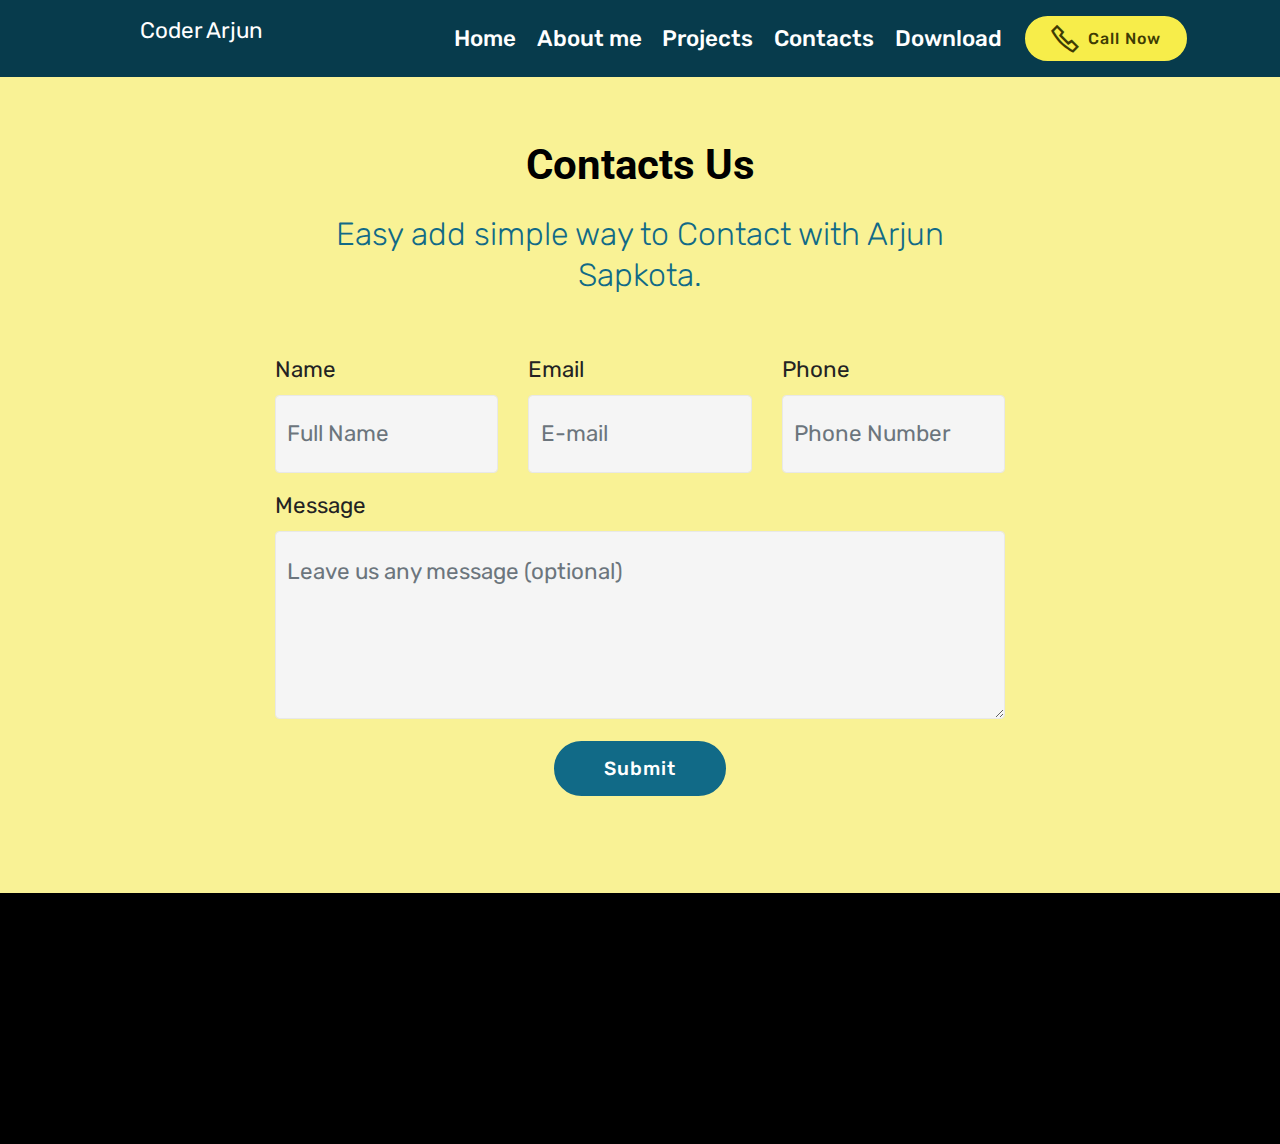
==== contact.html @ 56c691d7 "Add files via upload" ====
<!DOCTYPE html>
<html  >
<head>

  <meta charset="UTF-8">
  <meta http-equiv="X-UA-Compatible" content="IE=edge">
  <meta name="generator" content="Mobirise v5.2.0">
  <meta name="viewport" content="width=device-width, initial-scale=1, minimum-scale=1">
  <link rel="shortcut icon" href="assets/images/untitled-1-1-213x238.png" type="image/x-icon">
  <meta name="description" content="Web Site Builder Description">
  
  
  <title>Contact</title>
  <link rel="stylesheet" href="assets/web/assets/mobirise-icons2/mobirise2.css">
  <link rel="stylesheet" href="assets/bootstrap/css/bootstrap.min.css">
  <link rel="stylesheet" href="assets/bootstrap/css/bootstrap-grid.min.css">
  <link rel="stylesheet" href="assets/bootstrap/css/bootstrap-reboot.min.css">
  <link rel="stylesheet" href="assets/tether/tether.min.css">
  <link rel="stylesheet" href="assets/dropdown/css/style.css">
  <link rel="stylesheet" href="assets/animatecss/animate.min.css">
  <link rel="stylesheet" href="assets/socicon/css/styles.css">
  <link rel="stylesheet" href="assets/theme/css/style.css">
  <link rel="preload" as="style" href="assets/arjun/css/mbr-additional.css"><link rel="stylesheet" href="assets/arjun/css/mbr-additional.css" type="text/css">
  
  
  
  
</head>
<body>
  
  <section class="menu cid-slWi1P8jGV" once="menu" id="menu1-u">

    

    <nav class="navbar navbar-expand beta-menu navbar-dropdown align-items-center navbar-fixed-top navbar-toggleable-sm">
        <button class="navbar-toggler navbar-toggler-right" type="button" data-toggle="collapse" data-target="#navbarSupportedContent" aria-controls="navbarSupportedContent" aria-expanded="false" aria-label="Toggle navigation">
            <div class="hamburger">
                <span></span>
                <span></span>
                <span></span>
                <span></span>
            </div>
        </button>
        <div class="menu-logo">
            <div class="navbar-brand">
                
                <span class="navbar-caption-wrap"><a class="navbar-caption text-white text-primary display-7" href="index.html"><p><span style="font-weight: normal;">&nbsp;&nbsp;&nbsp;&nbsp;&nbsp;&nbsp;&nbsp;&nbsp;&nbsp;&nbsp;&nbsp;&nbsp;Coder Arjun</span></p></a></span>
            </div>
        </div>
        <div class="collapse navbar-collapse" id="navbarSupportedContent">
            <ul class="navbar-nav nav-dropdown" data-app-modern-menu="true"><li class="nav-item">
                    <a class="nav-link link text-white text-primary display-7" href="index.html">Home</a>
                </li><li class="nav-item"><a class="nav-link link text-white text-primary display-7" href="index.html#testimonials2-c">About me</a></li><li class="nav-item"><a class="nav-link link text-white text-primary display-7" href="project.html">Projects</a></li><li class="nav-item"><a class="nav-link link text-white text-primary display-7" href="contact.html">Contacts</a></li><li class="nav-item"><a class="nav-link link text-white text-primary display-7" href="download.html">Download</a></li></ul>
            <div class="navbar-buttons mbr-section-btn"><a class="btn btn-sm btn-success display-2" href="tel:9816924232"><span class="mobi-mbri mobi-mbri-phone mbr-iconfont mbr-iconfont-btn" style="font-size: 28px;"></span>Call Now</a></div>
        </div>
    </nav>
</section>

<section class="mbr-section form1 cid-ssaZlJMGEu" id="form1-w">

    

    
    <div class="container">
        <div class="row justify-content-center">
            <div class="title col-12 col-lg-8">
                <h2 class="mbr-section-title align-center pb-3 mbr-fonts-style display-1"><strong>
                    </strong><br><strong>Contacts Us</strong></h2>
                <h3 class="mbr-section-subtitle align-center mbr-light pb-3 mbr-fonts-style display-5">
                    Easy add simple way to Contact with Arjun Sapkota.</h3>
            </div>
        </div>
    </div>
    <div class="container">
        <div class="row justify-content-center">
            <div class="media-container-column col-lg-8" data-form-type="formoid">
                <!---Formbuilder Form--->
                <form action="https://mobirise.eu/" method="POST" class="mbr-form form-with-styler" data-form-title="Mobirise Form"><input type="hidden" name="email" data-form-email="true" value="G9Bbhs3Pxdj8YrXMcjWgxSCeQBkC9jFZ3YenAvybAbnSo58C97xijrjKAzYWF214RK28lmwSYPTguc8CtxZCNMDhCEfOy5ySMqVdZ2l4cOqbOOL+kOEq/DZfFe2Lej+J">
                    <div class="row">
                        <div hidden="hidden" data-form-alert="" class="alert alert-success col-12">Thanks for filling out the form. Get in touch.</div>
                        <div hidden="hidden" data-form-alert-danger="" class="alert alert-danger col-12">
                        </div>
                    </div>
                    <div class="dragArea row">
                        <div class="col-md-4  form-group" data-for="name">
                            <label for="name-form1-w" class="form-control-label mbr-fonts-style display-7">Name</label>
                            <input type="text" name="name" data-form-field="Name" required="required" class="form-control display-7" placeholder="Full Name" id="name-form1-w">
                        </div>
                        <div class="col-md-4  form-group" data-for="email">
                            <label for="email-form1-w" class="form-control-label mbr-fonts-style display-7">Email</label>
                            <input type="email" name="email" data-form-field="Email" required="required" class="form-control display-7" placeholder="E-mail" id="email-form1-w">
                        </div>
                        <div data-for="phone" class="col-md-4  form-group">
                            <label for="phone-form1-w" class="form-control-label mbr-fonts-style display-7">Phone</label>
                            <input type="tel" name="phone" data-form-field="Phone" class="form-control display-7" placeholder="Phone Number" id="phone-form1-w">
                        </div>
                        <div data-for="message" class="col-md-12 form-group">
                            <label for="message-form1-w" class="form-control-label mbr-fonts-style display-7">Message</label>
                            <textarea name="message" data-form-field="Message" class="form-control display-7" placeholder="Leave us any message (optional)" id="message-form1-w"></textarea>
                        </div>
                        <div class="col-md-12 input-group-btn align-center"><button type="submit" class="btn btn-primary btn-form display-4" href="mailto:ajsapkota789@gmail.com">Submit</button></div>
                    </div>
                </form><!---Formbuilder Form--->
            </div>
        </div>
    </div>
</section>

<section once="footers" class="cid-sscS4IHAuN" id="footer7-x">

    

    

    <div class="container">
        <div class="media-container-row align-center mbr-white">
            <div class="row row-links">
                <ul class="foot-menu">
                    
                    
                    
                    
                    
                <li class="foot-menu-item mbr-fonts-style display-7"><strong><a href="index.html" class="text-secondary">Home</a></strong></li><li class="foot-menu-item mbr-fonts-style display-7"><strong><a href="contact.html" class="text-secondary text-primary">Feedback</a></strong></li><li class="foot-menu-item mbr-fonts-style display-7"><strong><a href="https://ts-jhapa.000webhostapp.com/"target="_blank" class="text-secondary">Course</a></strong></li><li class="foot-menu-item mbr-fonts-style display-7"><strong><a href="contact.html" class="text-secondary text-primary">Register</a></strong></li><li class="foot-menu-item mbr-fonts-style display-7"><strong><a href="#" class="text-secondary text-primary" >Blog</a></strong></li></ul>
            </div>
            <div class="row social-row">
                <div class="social-list align-right pb-2">
                    
                    
                    
                    
                    
                    
                <div class="soc-item">
                        <a href="https://twitter.com/ArjunSa08111041" target="_blank">
                            <span class="mbr-iconfont mbr-iconfont-social socicon-twitter socicon"></span>
                        </a>
                    </div><div class="soc-item">
                        <a href="https://www.facebook.com/arjunsapkota003" target="_blank">
                            <span class="mbr-iconfont mbr-iconfont-social socicon-facebook socicon"></span>
                        </a>
                    </div><div class="soc-item">
                        <a href="https://www.youtube.com/channel/UCdDfHmOmO8oGwihu7Ub2OSg" target="_blank">
                            <span class="mbr-iconfont mbr-iconfont-social socicon-youtube socicon"></span>
                        </a>
                    </div><div class="soc-item">
                        <a href="https://www.instagram.com/arjunsapkota03/" target="_blank">
                            <span class="mbr-iconfont mbr-iconfont-social socicon-instagram socicon"></span>
                        </a>
                    </div></div>
            </div>
            <div class="row row-copirayt">
                <p class="mbr-text mb-0 mbr-fonts-style mbr-white align-center display-7">
                    © Copyright 2021 coderarjun.tk - All Rights Reserved<br>Website Develop by <a href="https://www.facebook.com/arjunsapkota003" class="text-primary" target="_blank">Arjun Sapkota</a></p>
            </div>
        </div>
    </div>
</section><section style="background-color: black; font-family: -apple-system, BlinkMacSystemFont, 'Segoe UI', 'Roboto', 'Helvetica Neue', Arial, sans-serif; color:#aaa; font-size:12px; padding: 0; align-items: center; display: flex;"><a href="https://mobirise.site/m" style="flex: 1 1; height: 3rem; padding-left: 1rem;"></a><p style="flex: 0 0 auto; margin:0; padding-right:1rem;"><a href="https://mobirise.site/f" style="color:#aaa;"></a></p></section><script src="assets/web/assets/jquery/jquery.min.js"></script>  <script src="assets/popper/popper.min.js"></script>  <script src="assets/bootstrap/js/bootstrap.min.js"></script>  <script src="assets/tether/tether.min.js"></script>  <script src="assets/smoothscroll/smooth-scroll.js"></script>  <script src="assets/dropdown/js/nav-dropdown.js"></script>  <script src="assets/dropdown/js/navbar-dropdown.js"></script>  <script src="assets/touchswipe/jquery.touch-swipe.min.js"></script>  <script src="assets/viewportchecker/jquery.viewportchecker.js"></script>  <script src="assets/theme/js/script.js"></script>  <script src="assets/formoid/formoid.min.js"></script>  
  
  
 <div id="scrollToTop" class="scrollToTop mbr-arrow-up"><a style="text-align: center;"><i class="mbr-arrow-up-icon mbr-arrow-up-icon-cm cm-icon cm-icon-smallarrow-up"></i></a></div>
    <input name="animation" type="hidden">
  </body>
</html>
---- assets/web/assets/mobirise-icons2/mobirise2.css ----
@font-face {
  font-family: 'Moririse2';
  font-display: swap;
  src:  url('mobirise2.eot?f2bix4');
  src:  url('mobirise2.eot?f2bix4#iefix') format('embedded-opentype'),
    url('mobirise2.ttf?f2bix4') format('truetype'),
    url('mobirise2.woff?f2bix4') format('woff'),
    url('mobirise2.svg?f2bix4#mobirise2') format('svg');
  font-weight: normal;
  font-style: normal;
}

[class^="mobi-"], [class*=" mobi-"] {
  /* use !important to prevent issues with browser extensions that change fonts */
  font-family: 'Moririse2' !important;
  speak: none;
  font-style: normal;
  font-weight: normal;
  font-variant: normal;
  text-transform: none;
  line-height: 1;

  /* Better Font Rendering =========== */
  -webkit-font-smoothing: antialiased;
  -moz-osx-font-smoothing: grayscale;
}

.mobi-mbri-add-submenu:before {
  content: "\e900";
}
.mobi-mbri-alert:before {
  content: "\e901";
}
.mobi-mbri-align-center:before {
  content: "\e902";
}
.mobi-mbri-align-justify:before {
  content: "\e903";
}
.mobi-mbri-align-left:before {
  content: "\e904";
}
.mobi-mbri-align-right:before {
  content: "\e905";
}
.mobi-mbri-android:before {
  content: "\e906";
}
.mobi-mbri-apple:before {
  content: "\e907";
}
.mobi-mbri-arrow-down:before {
  content: "\e908";
}
.mobi-mbri-arrow-next:before {
  content: "\e909";
}
.mobi-mbri-arrow-prev:before {
  content: "\e90a";
}
.mobi-mbri-arrow-up:before {
  content: "\e90b";
}
.mobi-mbri-bold:before {
  content: "\e90c";
}
.mobi-mbri-bookmark:before {
  content: "\e90d";
}
.mobi-mbri-bootstrap:before {
  content: "\e90e";
}
.mobi-mbri-briefcase:before {
  content: "\e90f";
}
.mobi-mbri-browse:before {
  content: "\e910";
}
.mobi-mbri-bulleted-list:before {
  content: "\e911";
}
.mobi-mbri-calendar:before {
  content: "\e912";
}
.mobi-mbri-camera:before {
  content: "\e913";
}
.mobi-mbri-cart-add:before {
  content: "\e914";
}
.mobi-mbri-cart-full:before {
  content: "\e915";
}
.mobi-mbri-cash:before {
  content: "\e916";
}
.mobi-mbri-change-style:before {
  content: "\e917";
}
.mobi-mbri-chat:before {
  content: "\e918";
}
.mobi-mbri-clock:before {
  content: "\e919";
}
.mobi-mbri-close:before {
  content: "\e91a";
}
.mobi-mbri-cloud:before {
  content: "\e91b";
}
.mobi-mbri-code:before {
  content: "\e91c";
}
.mobi-mbri-contact-form:before {
  content: "\e91d";
}
.mobi-mbri-credit-card:before {
  content: "\e91e";
}
.mobi-mbri-cursor-click:before {
  content: "\e91f";
}
.mobi-mbri-cust-feedback:before {
  content: "\e920";
}
.mobi-mbri-database:before {
  content: "\e921";
}
.mobi-mbri-delivery:before {
  content: "\e922";
}
.mobi-mbri-desktop:before {
  content: "\e923";
}
.mobi-mbri-devices:before {
  content: "\e924";
}
.mobi-mbri-down:before {
  content: "\e925";
}
.mobi-mbri-download-2:before {
  content: "\e926";
}
.mobi-mbri-download:before {
  content: "\e927";
}
.mobi-mbri-drag-n-drop-2:before {
  content: "\e928";
}
.mobi-mbri-drag-n-drop:before {
  content: "\e929";
}
.mobi-mbri-edit-2:before {
  content: "\e92a";
}
.mobi-mbri-edit:before {
  content: "\e92b";
}
.mobi-mbri-error:before {
  content: "\e92c";
}
.mobi-mbri-extension:before {
  content: "\e92d";
}
.mobi-mbri-features:before {
  content: "\e92e";
}
.mobi-mbri-file:before {
  content: "\e92f";
}
.mobi-mbri-flag:before {
  content: "\e930";
}
.mobi-mbri-folder:before {
  content: "\e931";
}
.mobi-mbri-gift:before {
  content: "\e932";
}
.mobi-mbri-github:before {
  content: "\e933";
}
.mobi-mbri-globe-2:before {
  content: "\e934";
}
.mobi-mbri-globe:before {
  content: "\e935";
}
.mobi-mbri-growing-chart:before {
  content: "\e936";
}
.mobi-mbri-hearth:before {
  content: "\e937";
}
.mobi-mbri-help:before {
  content: "\e938";
}
.mobi-mbri-home:before {
  content: "\e939";
}
.mobi-mbri-hot-cup:before {
  content: "\e93a";
}
.mobi-mbri-idea:before {
  content: "\e93b";
}
.mobi-mbri-image-gallery:before {
  content: "\e93c";
}
.mobi-mbri-image-slider:before {
  content: "\e93d";
}
.mobi-mbri-info:before {
  content: "\e93e";
}
.mobi-mbri-italic:before {
  content: "\e93f";
}
.mobi-mbri-key:before {
  content: "\e940";
}
.mobi-mbri-laptop:before {
  content: "\e941";
}
.mobi-mbri-layers:before {
  content: "\e942";
}
.mobi-mbri-left-right:before {
  content: "\e943";
}
.mobi-mbri-left:before {
  content: "\e944";
}
.mobi-mbri-letter:before {
  content: "\e945";
}
.mobi-mbri-like:before {
  content: "\e946";
}
.mobi-mbri-link:before {
  content: "\e947";
}
.mobi-mbri-lock:before {
  content: "\e948";
}
.mobi-mbri-login:before {
  content: "\e949";
}
.mobi-mbri-logout:before {
  content: "\e94a";
}
.mobi-mbri-magic-stick:before {
  content: "\e94b";
}
.mobi-mbri-map-pin:before {
  content: "\e94c";
}
.mobi-mbri-menu:before {
  content: "\e94d";
}
.mobi-mbri-mobile-2:before {
  content: "\e94e";
}
.mobi-mbri-mobile-horizontal:before {
  content: "\e94f";
}
.mobi-mbri-mobile:before {
  content: "\e950";
}
.mobi-mbri-mobirise:before {
  content: "\e951";
}
.mobi-mbri-more-horizontal:before {
  content: "\e952";
}
.mobi-mbri-more-vertical:before {
  content: "\e953";
}
.mobi-mbri-music:before {
  content: "\e954";
}
.mobi-mbri-new-file:before {
  content: "\e955";
}
.mobi-mbri-numbered-list:before {
  content: "\e956";
}
.mobi-mbri-opened-folder:before {
  content: "\e957";
}
.mobi-mbri-pages:before {
  content: "\e958";
}
.mobi-mbri-paper-plane:before {
  content: "\e959";
}
.mobi-mbri-paperclip:before {
  content: "\e95a";
}
.mobi-mbri-phone:before {
  content: "\e95b";
}
.mobi-mbri-photo:before {
  content: "\e95c";
}
.mobi-mbri-photos:before {
  content: "\e95d";
}
.mobi-mbri-pin:before {
  content: "\e95e";
}
.mobi-mbri-play:before {
  content: "\e95f";
}
.mobi-mbri-plus:before {
  content: "\e960";
}
.mobi-mbri-preview:before {
  content: "\e961";
}
.mobi-mbri-print:before {
  content: "\e962";
}
.mobi-mbri-protect:before {
  content: "\e963";
}
.mobi-mbri-question:before {
  content: "\e964";
}
.mobi-mbri-quote-left:before {
  content: "\e965";
}
.mobi-mbri-quote-right:before {
  content: "\e966";
}
.mobi-mbri-redo:before {
  content: "\e967";
}
.mobi-mbri-refresh:before {
  content: "\e968";
}
.mobi-mbri-responsive-2:before {
  content: "\e969";
}
.mobi-mbri-responsive:before {
  content: "\e96a";
}
.mobi-mbri-right:before {
  content: "\e96b";
}
.mobi-mbri-rocket:before {
  content: "\e96c";
}
.mobi-mbri-sad-face:before {
  content: "\e96d";
}
.mobi-mbri-sale:before {
  content: "\e96e";
}
.mobi-mbri-save:before {
  content: "\e96f";
}
.mobi-mbri-search:before {
  content: "\e970";
}
.mobi-mbri-setting-2:before {
  content: "\e971";
}
.mobi-mbri-setting-3:before {
  content: "\e972";
}
.mobi-mbri-setting:before {
  content: "\e973";
}
.mobi-mbri-share:before {
  content: "\e974";
}
.mobi-mbri-shopping-bag:before {
  content: "\e975";
}
.mobi-mbri-shopping-basket:before {
  content: "\e976";
}
.mobi-mbri-shopping-cart:before {
  content: "\e977";
}
.mobi-mbri-sites:before {
  content: "\e978";
}
.mobi-mbri-smile-face:before {
  content: "\e979";
}
.mobi-mbri-speed:before {
  content: "\e97a";
}
.mobi-mbri-star:before {
  content: "\e97b";
}
.mobi-mbri-success:before {
  content: "\e97c";
}
.mobi-mbri-sun:before {
  content: "\e97d";
}
.mobi-mbri-sun2:before {
  content: "\e97e";
}
.mobi-mbri-tablet-vertical:before {
  content: "\e97f";
}
.mobi-mbri-tablet:before {
  content: "\e980";
}
.mobi-mbri-target:before {
  content: "\e981";
}
.mobi-mbri-timer:before {
  content: "\e982";
}
.mobi-mbri-to-ftp:before {
  content: "\e983";
}
.mobi-mbri-to-local-drive:before {
  content: "\e984";
}
.mobi-mbri-touch-swipe:before {
  content: "\e985";
}
.mobi-mbri-touch:before {
  content: "\e986";
}
.mobi-mbri-trash:before {
  content: "\e987";
}
.mobi-mbri-underline:before {
  content: "\e988";
}
.mobi-mbri-undo:before {
  content: "\e989";
}
.mobi-mbri-unlink:before {
  content: "\e98a";
}
.mobi-mbri-unlock:before {
  content: "\e98b";
}
.mobi-mbri-up-down:before {
  content: "\e98c";
}
.mobi-mbri-up:before {
  content: "\e98d";
}
.mobi-mbri-update:before {
  content: "\e98e";
}
.mobi-mbri-upload-2:before {
  content: "\e98f";
}
.mobi-mbri-upload:before {
  content: "\e990";
}
.mobi-mbri-user-2:before {
  content: "\e991";
}
.mobi-mbri-user:before {
  content: "\e992";
}
.mobi-mbri-users:before {
  content: "\e993";
}
.mobi-mbri-video-play:before {
  content: "\e994";
}
.mobi-mbri-video:before {
  content: "\e995";
}
.mobi-mbri-watch:before {
  content: "\e996";
}
.mobi-mbri-website-theme-2:before {
  content: "\e997";
}
.mobi-mbri-website-theme:before {
  content: "\e998";
}
.mobi-mbri-wifi:before {
  content: "\e999";
}
.mobi-mbri-windows:before {
  content: "\e99a";
}
.mobi-mbri-zoom-in:before {
  content: "\e99b";
}
.mobi-mbri-zoom-out:before {
  content: "\e99c";
}
---- assets/dropdown/css/style.css ----
.navbar-dropdown {
  left: 0;
  padding: 0;
  position: absolute;
  right: 0;
  top: 0;
  transition: all 0.45s ease;
  z-index: 1030;
  background: #282828; }
  .navbar-dropdown .navbar-logo {
    margin-right: 0.8rem;
    transition: margin 0.3s ease-in-out;
    vertical-align: middle; }
    .navbar-dropdown .navbar-logo img {
      height: 3.125rem;
      transition: all 0.3s ease-in-out; }
    .navbar-dropdown .navbar-logo.mbr-iconfont {
      font-size: 3.125rem;
      line-height: 3.125rem; }
  .navbar-dropdown .navbar-caption {
    font-weight: 700;
    white-space: normal;
    vertical-align: -4px;
    line-height: 3.125rem !important; }
    .navbar-dropdown .navbar-caption, .navbar-dropdown .navbar-caption:hover {
      color: inherit;
      text-decoration: none; }
  .navbar-dropdown .mbr-iconfont + .navbar-caption {
    vertical-align: -1px; }
  .navbar-dropdown.navbar-fixed-top {
    position: fixed; }
  .navbar-dropdown .navbar-brand span {
    vertical-align: -4px; }
  .navbar-dropdown.bg-color.transparent {
    background: none; }
  .navbar-dropdown.navbar-short .navbar-brand {
    padding: 0.625rem 0; }
    .navbar-dropdown.navbar-short .navbar-brand span {
      vertical-align: -1px; }
  .navbar-dropdown.navbar-short .navbar-caption {
    line-height: 2.375rem !important;
    vertical-align: -2px; }
  .navbar-dropdown.navbar-short .navbar-logo {
    margin-right: 0.5rem; }
    .navbar-dropdown.navbar-short .navbar-logo img {
      height: 2.375rem; }
    .navbar-dropdown.navbar-short .navbar-logo.mbr-iconfont {
      font-size: 2.375rem;
      line-height: 2.375rem; }
  .navbar-dropdown.navbar-short .mbr-table-cell {
    height: 3.625rem; }
  .navbar-dropdown .navbar-close {
    left: 0.6875rem;
    position: fixed;
    top: 0.75rem;
    z-index: 1000; }
  .navbar-dropdown .hamburger-icon {
    content: "";
    display: inline-block;
    vertical-align: middle;
    width: 16px;
    -webkit-box-shadow: 0 -6px 0 1px #282828,0 0 0 1px #282828,0 6px 0 1px #282828;
    -moz-box-shadow: 0 -6px 0 1px #282828,0 0 0 1px #282828,0 6px 0 1px #282828;
    box-shadow: 0 -6px 0 1px #282828,0 0 0 1px #282828,0 6px 0 1px #282828; }

.dropdown-menu .dropdown-toggle[data-toggle="dropdown-submenu"]::after {
  border-bottom: 0.35em solid transparent;
  border-left: 0.35em solid;
  border-right: 0;
  border-top: 0.35em solid transparent;
  margin-left: 0.3rem; }

.dropdown-menu .dropdown-item:focus {
  outline: 0; }

.nav-dropdown {
  font-size: 0.75rem;
  font-weight: 500;
  height: auto !important; }
  .nav-dropdown .nav-btn {
    padding-left: 1rem; }
  .nav-dropdown .link {
    margin: .667em 1.667em;
    font-weight: 500;
    padding: 0;
    transition: color .2s ease-in-out; }
    .nav-dropdown .link.dropdown-toggle {
      margin-right: 2.583em; }
      .nav-dropdown .link.dropdown-toggle::after {
        margin-left: .25rem;
        border-top: 0.35em solid;
        border-right: 0.35em solid transparent;
        border-left: 0.35em solid transparent;
        border-bottom: 0; }
      .nav-dropdown .link.dropdown-toggle[aria-expanded="true"] {
        margin: 0;
        padding: 0.667em 3.263em  0.667em 1.667em; }
  .nav-dropdown .link::after,
  .nav-dropdown .dropdown-item::after {
    color: inherit; }
  .nav-dropdown .btn {
    font-size: 0.75rem;
    font-weight: 700;
    letter-spacing: 0;
    margin-bottom: 0;
    padding-left: 1.25rem;
    padding-right: 1.25rem; }
  .nav-dropdown .dropdown-menu {
    border-radius: 0;
    border: 0;
    left: 0;
    margin: 0;
    padding-bottom: 1.25rem;
    padding-top: 1.25rem;
    position: relative; }
  .nav-dropdown .dropdown-submenu {
    margin-left: 0.125rem;
    top: 0; }
  .nav-dropdown .dropdown-item {
    font-weight: 500;
    line-height: 2;
    padding: 0.3846em 4.615em 0.3846em 1.5385em;
    position: relative;
    transition: color .2s ease-in-out, background-color .2s ease-in-out; }
    .nav-dropdown .dropdown-item::after {
      margin-top: -0.3077em;
      position: absolute;
      right: 1.1538em;
      top: 50%; }
    .nav-dropdown .dropdown-item:focus, .nav-dropdown .dropdown-item:hover {
      background: none; }

@media (max-width: 767px) {
  .nav-dropdown.navbar-toggleable-sm {
    bottom: 0;
    display: none;
    left: 0;
    overflow-x: hidden;
    position: fixed;
    top: 0;
    transform: translateX(-100%);
    -ms-transform: translateX(-100%);
    -webkit-transform: translateX(-100%);
    width: 18.75rem;
    z-index: 999; } }
.nav-dropdown.navbar-toggleable-xl {
  bottom: 0;
  display: none;
  left: 0;
  overflow-x: hidden;
  position: fixed;
  top: 0;
  transform: translateX(-100%);
  -ms-transform: translateX(-100%);
  -webkit-transform: translateX(-100%);
  width: 18.75rem;
  z-index: 999; }

.nav-dropdown-sm {
  display: block !important;
  overflow-x: hidden;
  overflow: auto;
  padding-top: 3.875rem; }
  .nav-dropdown-sm::after {
    content: "";
    display: block;
    height: 3rem;
    width: 100%; }
  .nav-dropdown-sm.collapse.in ~ .navbar-close {
    display: block !important; }
  .nav-dropdown-sm.collapsing, .nav-dropdown-sm.collapse.in {
    transform: translateX(0);
    -ms-transform: translateX(0);
    -webkit-transform: translateX(0);
    transition: all 0.25s ease-out;
    -webkit-transition: all 0.25s ease-out;
    background: #282828; }
  .nav-dropdown-sm.collapsing[aria-expanded="false"] {
    transform: translateX(-100%);
    -ms-transform: translateX(-100%);
    -webkit-transform: translateX(-100%); }
  .nav-dropdown-sm .nav-item {
    display: block;
    margin-left: 0 !important;
    padding-left: 0; }
  .nav-dropdown-sm .link,
  .nav-dropdown-sm .dropdown-item {
    border-top: 1px dotted rgba(255, 255, 255, 0.1);
    font-size: 0.8125rem;
    line-height: 1.6;
    margin: 0 !important;
    padding: 0.875rem 2.4rem 0.875rem 1.5625rem !important;
    position: relative;
    white-space: normal; }
    .nav-dropdown-sm .link:focus, .nav-dropdown-sm .link:hover,
    .nav-dropdown-sm .dropdown-item:focus,
    .nav-dropdown-sm .dropdown-item:hover {
      background: rgba(0, 0, 0, 0.2) !important;
      color: #c0a375; }
  .nav-dropdown-sm .nav-btn {
    position: relative;
    padding: 1.5625rem 1.5625rem 0 1.5625rem; }
    .nav-dropdown-sm .nav-btn::before {
      border-top: 1px dotted rgba(255, 255, 255, 0.1);
      content: "";
      left: 0;
      position: absolute;
      top: 0;
      width: 100%; }
    .nav-dropdown-sm .nav-btn + .nav-btn {
      padding-top: 0.625rem; }
      .nav-dropdown-sm .nav-btn + .nav-btn::before {
        display: none; }
  .nav-dropdown-sm .btn {
    padding: 0.625rem 0; }
  .nav-dropdown-sm .dropdown-toggle[data-toggle="dropdown-submenu"]::after {
    margin-left: .25rem;
    border-top: 0.35em solid;
    border-right: 0.35em solid transparent;
    border-left: 0.35em solid transparent;
    border-bottom: 0; }
  .nav-dropdown-sm .dropdown-toggle[data-toggle="dropdown-submenu"][aria-expanded="true"]::after {
    border-top: 0;
    border-right: 0.35em solid transparent;
    border-left: 0.35em solid transparent;
    border-bottom: 0.35em solid; }
  .nav-dropdown-sm .dropdown-menu {
    margin: 0;
    padding: 0;
    position: relative;
    top: 0;
    left: 0;
    width: 100%;
    border: 0;
    float: none;
    border-radius: 0;
    background: none; }
  .nav-dropdown-sm .dropdown-submenu {
    left: 100%;
    margin-left: 0.125rem;
    margin-top: -1.25rem;
    top: 0; }

.navbar-toggleable-sm .nav-dropdown .dropdown-menu {
  position: absolute; }

.navbar-toggleable-sm .nav-dropdown .dropdown-submenu {
  left: 100%;
  margin-left: 0.125rem;
  margin-top: -1.25rem;
  top: 0; }

.navbar-toggleable-sm.opened .nav-dropdown .dropdown-menu {
  position: relative; }

.navbar-toggleable-sm.opened .nav-dropdown .dropdown-submenu {
  left: 0;
  margin-left: 00rem;
  margin-top: 0rem;
  top: 0; }

.is-builder .nav-dropdown.collapsing {
  transition: none !important; }

/*# sourceMappingURL=style.css.map */
---- assets/socicon/css/styles.css ----
@charset "UTF-8";

@font-face {
  font-family: 'Socicon';
  src:  url('../fonts/socicon.eot');
  src:  url('../fonts/socicon.eot?#iefix') format('embedded-opentype'),
    url('../fonts/socicon.woff2') format('woff2'),
    url('../fonts/socicon.ttf') format('truetype'),
    url('../fonts/socicon.woff') format('woff'),
    url('../fonts/socicon.svg#socicon') format('svg');
  font-weight: normal;
  font-style: normal;
}

[data-icon]:before {
  font-family: "socicon" !important;
  content: attr(data-icon);
  font-style: normal !important;
  font-weight: normal !important;
  font-variant: normal !important;
  text-transform: none !important;
  speak: none;
  line-height: 1;
  -webkit-font-smoothing: antialiased;
  -moz-osx-font-smoothing: grayscale;
}

[class^="socicon-"], [class*=" socicon-"] {
  /* use !important to prevent issues with browser extensions that change fonts */
  font-family: 'Socicon' !important;
  speak: none;
  font-style: normal;
  font-weight: normal;
  font-variant: normal;
  text-transform: none;
  line-height: 1;

  /* Better Font Rendering =========== */
  -webkit-font-smoothing: antialiased;
  -moz-osx-font-smoothing: grayscale;
}

.socicon-eitaa:before {
  content: "\e97c";
}
.socicon-soroush:before {
  content: "\e97d";
}
.socicon-bale:before {
  content: "\e97e";
}
.socicon-zazzle:before {
  content: "\e97b";
}
.socicon-society6:before {
  content: "\e97a";
}
.socicon-redbubble:before {
  content: "\e979";
}
.socicon-avvo:before {
  content: "\e978";
}
.socicon-stitcher:before {
  content: "\e977";
}
.socicon-googlehangouts:before {
  content: "\e974";
}
.socicon-dlive:before {
  content: "\e975";
}
.socicon-vsco:before {
  content: "\e976";
}
.socicon-flipboard:before {
  content: "\e973";
}
.socicon-ubuntu:before {
  content: "\e958";
}
.socicon-artstation:before {
  content: "\e959";
}
.socicon-invision:before {
  content: "\e95a";
}
.socicon-torial:before {
  content: "\e95b";
}
.socicon-collectorz:before {
  content: "\e95c";
}
.socicon-seenthis:before {
  content: "\e95d";
}
.socicon-googleplaymusic:before {
  content: "\e95e";
}
.socicon-debian:before {
  content: "\e95f";
}
.socicon-filmfreeway:before {
  content: "\e960";
}
.socicon-gnome:before {
  content: "\e961";
}
.socicon-itchio:before {
  content: "\e962";
}
.socicon-jamendo:before {
  content: "\e963";
}
.socicon-mix:before {
  content: "\e964";
}
.socicon-sharepoint:before {
  content: "\e965";
}
.socicon-tinder:before {
  content: "\e966";
}
.socicon-windguru:before {
  content: "\e967";
}
.socicon-cdbaby:before {
  content: "\e968";
}
.socicon-elementaryos:before {
  content: "\e969";
}
.socicon-stage32:before {
  content: "\e96a";
}
.socicon-tiktok:before {
  content: "\e96b";
}
.socicon-gitter:before {
  content: "\e96c";
}
.socicon-letterboxd:before {
  content: "\e96d";
}
.socicon-threema:before {
  content: "\e96e";
}
.socicon-splice:before {
  content: "\e96f";
}
.socicon-metapop:before {
  content: "\e970";
}
.socicon-naver:before {
  content: "\e971";
}
.socicon-remote:before {
  content: "\e972";
}
.socicon-internet:before {
  content: "\e957";
}
.socicon-moddb:before {
  content: "\e94b";
}
.socicon-indiedb:before {
  content: "\e94c";
}
.socicon-traxsource:before {
  content: "\e94d";
}
.socicon-gamefor:before {
  content: "\e94e";
}
.socicon-pixiv:before {
  content: "\e94f";
}
.socicon-myanimelist:before {
  content: "\e950";
}
.socicon-blackberry:before {
  content: "\e951";
}
.socicon-wickr:before {
  content: "\e952";
}
.socicon-spip:before {
  content: "\e953";
}
.socicon-napster:before {
  content: "\e954";
}
.socicon-beatport:before {
  content: "\e955";
}
.socicon-hackerone:before {
  content: "\e956";
}
.socicon-hackernews:before {
  content: "\e946";
}
.socicon-smashwords:before {
  content: "\e947";
}
.socicon-kobo:before {
  content: "\e948";
}
.socicon-bookbub:before {
  content: "\e949";
}
.socicon-mailru:before {
  content: "\e94a";
}
.socicon-gitlab:before {
  content: "\e945";
}
.socicon-instructables:before {
  content: "\e944";
}
.socicon-portfolio:before {
  content: "\e943";
}
.socicon-codered:before {
  content: "\e940";
}
.socicon-origin:before {
  content: "\e941";
}
.socicon-nextdoor:before {
  content: "\e942";
}
.socicon-udemy:before {
  content: "\e93f";
}
.socicon-livemaster:before {
  content: "\e93e";
}
.socicon-crunchbase:before {
  content: "\e93b";
}
.socicon-homefy:before {
  content: "\e93c";
}
.socicon-calendly:before {
  content: "\e93d";
}
.socicon-realtor:before {
  content: "\e90f";
}
.socicon-tidal:before {
  content: "\e910";
}
.socicon-qobuz:before {
  content: "\e911";
}
.socicon-natgeo:before {
  content: "\e912";
}
.socicon-mastodon:before {
  content: "\e913";
}
.socicon-unsplash:before {
  content: "\e914";
}
.socicon-homeadvisor:before {
  content: "\e915";
}
.socicon-angieslist:before {
  content: "\e916";
}
.socicon-codepen:before {
  content: "\e917";
}
.socicon-slack:before {
  content: "\e918";
}
.socicon-openaigym:before {
  content: "\e919";
}
.socicon-logmein:before {
  content: "\e91a";
}
.socicon-fiverr:before {
  content: "\e91b";
}
.socicon-gotomeeting:before {
  content: "\e91c";
}
.socicon-aliexpress:before {
  content: "\e91d";
}
.socicon-guru:before {
  content: "\e91e";
}
.socicon-appstore:before {
  content: "\e91f";
}
.socicon-homes:before {
  content: "\e920";
}
.socicon-zoom:before {
  content: "\e921";
}
.socicon-alibaba:before {
  content: "\e922";
}
.socicon-craigslist:before {
  content: "\e923";
}
.socicon-wix:before {
  content: "\e924";
}
.socicon-redfin:before {
  content: "\e925";
}
.socicon-googlecalendar:before {
  content: "\e926";
}
.socicon-shopify:before {
  content: "\e927";
}
.socicon-freelancer:before {
  content: "\e928";
}
.socicon-seedrs:before {
  content: "\e929";
}
.socicon-bing:before {
  content: "\e92a";
}
.socicon-doodle:before {
  content: "\e92b";
}
.socicon-bonanza:before {
  content: "\e92c";
}
.socicon-squarespace:before {
  content: "\e92d";
}
.socicon-toptal:before {
  content: "\e92e";
}
.socicon-gust:before {
  content: "\e92f";
}
.socicon-ask:before {
  content: "\e930";
}
.socicon-trulia:before {
  content: "\e931";
}
.socicon-loomly:before {
  content: "\e932";
}
.socicon-ghost:before {
  content: "\e933";
}
.socicon-upwork:before {
  content: "\e934";
}
.socicon-fundable:before {
  content: "\e935";
}
.socicon-booking:before {
  content: "\e936";
}
.socicon-googlemaps:before {
  content: "\e937";
}
.socicon-zillow:before {
  content: "\e938";
}
.socicon-niconico:before {
  content: "\e939";
}
.socicon-toneden:before {
  content: "\e93a";
}
.socicon-augment:before {
  content: "\e908";
}
.socicon-bitbucket:before {
  content: "\e909";
}
.socicon-fyuse:before {
  content: "\e90a";
}
.socicon-yt-gaming:before {
  content: "\e90b";
}
.socicon-sketchfab:before {
  content: "\e90c";
}
.socicon-mobcrush:before {
  content: "\e90d";
}
.socicon-microsoft:before {
  content: "\e90e";
}
.socicon-pandora:before {
  content: "\e907";
}
.socicon-messenger:before {
  content: "\e906";
}
.socicon-gamewisp:before {
  content: "\e905";
}
.socicon-bloglovin:before {
  content: "\e904";
}
.socicon-tunein:before {
  content: "\e903";
}
.socicon-gamejolt:before {
  content: "\e901";
}
.socicon-trello:before {
  content: "\e902";
}
.socicon-spreadshirt:before {
  content: "\e900";
}
.socicon-500px:before {
  content: "\e000";
}
.socicon-8tracks:before {
  content: "\e001";
}
.socicon-airbnb:before {
  content: "\e002";
}
.socicon-alliance:before {
  content: "\e003";
}
.socicon-amazon:before {
  content: "\e004";
}
.socicon-amplement:before {
  content: "\e005";
}
.socicon-android:before {
  content: "\e006";
}
.socicon-angellist:before {
  content: "\e007";
}
.socicon-apple:before {
  content: "\e008";
}
.socicon-appnet:before {
  content: "\e009";
}
.socicon-baidu:before {
  content: "\e00a";
}
.socicon-bandcamp:before {
  content: "\e00b";
}
.socicon-battlenet:before {
  content: "\e00c";
}
.socicon-mixer:before {
  content: "\e00d";
}
.socicon-bebee:before {
  content: "\e00e";
}
.socicon-bebo:before {
  content: "\e00f";
}
.socicon-behance:before {
  content: "\e010";
}
.socicon-blizzard:before {
  content: "\e011";
}
.socicon-blogger:before {
  content: "\e012";
}
.socicon-buffer:before {
  content: "\e013";
}
.socicon-chrome:before {
  content: "\e014";
}
.socicon-coderwall:before {
  content: "\e015";
}
.socicon-curse:before {
  content: "\e016";
}
.socicon-dailymotion:before {
  content: "\e017";
}
.socicon-deezer:before {
  content: "\e018";
}
.socicon-delicious:before {
  content: "\e019";
}
.socicon-deviantart:before {
  content: "\e01a";
}
.socicon-diablo:before {
  content: "\e01b";
}
.socicon-digg:before {
  content: "\e01c";
}
.socicon-discord:before {
  content: "\e01d";
}
.socicon-disqus:before {
  content: "\e01e";
}
.socicon-douban:before {
  content: "\e01f";
}
.socicon-draugiem:before {
  content: "\e020";
}
.socicon-dribbble:before {
  content: "\e021";
}
.socicon-drupal:before {
  content: "\e022";
}
.socicon-ebay:before {
  content: "\e023";
}
.socicon-ello:before {
  content: "\e024";
}
.socicon-endomodo:before {
  content: "\e025";
}
.socicon-envato:before {
  content: "\e026";
}
.socicon-etsy:before {
  content: "\e027";
}
.socicon-facebook:before {
  content: "\e028";
}
.socicon-feedburner:before {
  content: "\e029";
}
.socicon-filmweb:before {
  content: "\e02a";
}
.socicon-firefox:before {
  content: "\e02b";
}
.socicon-flattr:before {
  content: "\e02c";
}
.socicon-flickr:before {
  content: "\e02d";
}
.socicon-formulr:before {
  content: "\e02e";
}
.socicon-forrst:before {
  content: "\e02f";
}
.socicon-foursquare:before {
  content: "\e030";
}
.socicon-friendfeed:before {
  content: "\e031";
}
.socicon-github:before {
  content: "\e032";
}
.socicon-goodreads:before {
  content: "\e033";
}
.socicon-google:before {
  content: "\e034";
}
.socicon-googlescholar:before {
  content: "\e035";
}
.socicon-googlegroups:before {
  content: "\e036";
}
.socicon-googlephotos:before {
  content: "\e037";
}
.socicon-googleplus:before {
  content: "\e038";
}
.socicon-grooveshark:before {
  content: "\e039";
}
.socicon-hackerrank:before {
  content: "\e03a";
}
.socicon-hearthstone:before {
  content: "\e03b";
}
.socicon-hellocoton:before {
  content: "\e03c";
}
.socicon-heroes:before {
  content: "\e03d";
}
.socicon-smashcast:before {
  content: "\e03e";
}
.socicon-horde:before {
  content: "\e03f";
}
.socicon-houzz:before {
  content: "\e040";
}
.socicon-icq:before {
  content: "\e041";
}
.socicon-identica:before {
  content: "\e042";
}
.socicon-imdb:before {
  content: "\e043";
}
.socicon-instagram:before {
  content: "\e044";
}
.socicon-issuu:before {
  content: "\e045";
}
.socicon-istock:before {
  content: "\e046";
}
.socicon-itunes:before {
  content: "\e047";
}
.socicon-keybase:before {
  content: "\e048";
}
.socicon-lanyrd:before {
  content: "\e049";
}
.socicon-lastfm:before {
  content: "\e04a";
}
.socicon-line:before {
  content: "\e04b";
}
.socicon-linkedin:before {
  content: "\e04c";
}
.socicon-livejournal:before {
  content: "\e04d";
}
.socicon-lyft:before {
  content: "\e04e";
}
.socicon-macos:before {
  content: "\e04f";
}
.socicon-mail:before {
  content: "\e050";
}
.socicon-medium:before {
  content: "\e051";
}
.socicon-meetup:before {
  content: "\e052";
}
.socicon-mixcloud:before {
  content: "\e053";
}
.socicon-modelmayhem:before {
  content: "\e054";
}
.socicon-mumble:before {
  content: "\e055";
}
.socicon-myspace:before {
  content: "\e056";
}
.socicon-newsvine:before {
  content: "\e057";
}
.socicon-nintendo:before {
  content: "\e058";
}
.socicon-npm:before {
  content: "\e059";
}
.socicon-odnoklassniki:before {
  content: "\e05a";
}
.socicon-openid:before {
  content: "\e05b";
}
.socicon-opera:before {
  content: "\e05c";
}
.socicon-outlook:before {
  content: "\e05d";
}
.socicon-overwatch:before {
  content: "\e05e";
}
.socicon-patreon:before {
  content: "\e05f";
}
.socicon-paypal:before {
  content: "\e060";
}
.socicon-periscope:before {
  content: "\e061";
}
.socicon-persona:before {
  content: "\e062";
}
.socicon-pinterest:before {
  content: "\e063";
}
.socicon-play:before {
  content: "\e064";
}
.socicon-player:before {
  content: "\e065";
}
.socicon-playstation:before {
  content: "\e066";
}
.socicon-pocket:before {
  content: "\e067";
}
.socicon-qq:before {
  content: "\e068";
}
.socicon-quora:before {
  content: "\e069";
}
.socicon-raidcall:before {
  content: "\e06a";
}
.socicon-ravelry:before {
  content: "\e06b";
}
.socicon-reddit:before {
  content: "\e06c";
}
.socicon-renren:before {
  content: "\e06d";
}
.socicon-researchgate:before {
  content: "\e06e";
}
.socicon-residentadvisor:before {
  content: "\e06f";
}
.socicon-reverbnation:before {
  content: "\e070";
}
.socicon-rss:before {
  content: "\e071";
}
.socicon-sharethis:before {
  content: "\e072";
}
.socicon-skype:before {
  content: "\e073";
}
.socicon-slideshare:before {
  content: "\e074";
}
.socicon-smugmug:before {
  content: "\e075";
}
.socicon-snapchat:before {
  content: "\e076";
}
.socicon-songkick:before {
  content: "\e077";
}
.socicon-soundcloud:before {
  content: "\e078";
}
.socicon-spotify:before {
  content: "\e079";
}
.socicon-stackexchange:before {
  content: "\e07a";
}
.socicon-stackoverflow:before {
  content: "\e07b";
}
.socicon-starcraft:before {
  content: "\e07c";
}
.socicon-stayfriends:before {
  content: "\e07d";
}
.socicon-steam:before {
  content: "\e07e";
}
.socicon-storehouse:before {
  content: "\e07f";
}
.socicon-strava:before {
  content: "\e080";
}
.socicon-streamjar:before {
  content: "\e081";
}
.socicon-stumbleupon:before {
  content: "\e082";
}
.socicon-swarm:before {
  content: "\e083";
}
.socicon-teamspeak:before {
  content: "\e084";
}
.socicon-teamviewer:before {
  content: "\e085";
}
.socicon-technorati:before {
  content: "\e086";
}
.socicon-telegram:before {
  content: "\e087";
}
.socicon-tripadvisor:before {
  content: "\e088";
}
.socicon-tripit:before {
  content: "\e089";
}
.socicon-triplej:before {
  content: "\e08a";
}
.socicon-tumblr:before {
  content: "\e08b";
}
.socicon-twitch:before {
  content: "\e08c";
}
.socicon-twitter:before {
  content: "\e08d";
}
.socicon-uber:before {
  content: "\e08e";
}
.socicon-ventrilo:before {
  content: "\e08f";
}
.socicon-viadeo:before {
  content: "\e090";
}
.socicon-viber:before {
  content: "\e091";
}
.socicon-viewbug:before {
  content: "\e092";
}
.socicon-vimeo:before {
  content: "\e093";
}
.socicon-vine:before {
  content: "\e094";
}
.socicon-vkontakte:before {
  content: "\e095";
}
.socicon-warcraft:before {
  content: "\e096";
}
.socicon-wechat:before {
  content: "\e097";
}
.socicon-weibo:before {
  content: "\e098";
}
.socicon-whatsapp:before {
  content: "\e099";
}
.socicon-wikipedia:before {
  content: "\e09a";
}
.socicon-windows:before {
  content: "\e09b";
}
.socicon-wordpress:before {
  content: "\e09c";
}
.socicon-wykop:before {
  content: "\e09d";
}
.socicon-xbox:before {
  content: "\e09e";
}
.socicon-xing:before {
  content: "\e09f";
}
.socicon-yahoo:before {
  content: "\e0a0";
}
.socicon-yammer:before {
  content: "\e0a1";
}
.socicon-yandex:before {
  content: "\e0a2";
}
.socicon-yelp:before {
  content: "\e0a3";
}
.socicon-younow:before {
  content: "\e0a4";
}
.socicon-youtube:before {
  content: "\e0a5";
}
.socicon-zapier:before {
  content: "\e0a6";
}
.socicon-zerply:before {
  content: "\e0a7";
}
.socicon-zomato:before {
  content: "\e0a8";
}
.socicon-zynga:before {
  content: "\e0a9";
}
---- assets/theme/css/style.css ----
/*!
 * Mobirise v4 theme (https://mobirise.com/)
 * Copyright 2017 Mobirise
 */
section {
  background-color: #eeeeee;
}

.form-control:focus {
  box-shadow: none;
}

:focus {
  outline: none;
}

body {
  font-style: normal;
  line-height: 1.5;
}

section,
.container,
.container-fluid {
  position: relative;
  word-wrap: break-word;
}

a.mbr-iconfont:hover {
  text-decoration: none;
}

.article .lead p,
.article .lead ul,
.article .lead ol,
.article .lead pre,
.article .lead blockquote {
  margin-bottom: 0;
}

ul,
ol,
pre,
blockquote {
  margin-bottom: 2.3125rem;
}

pre {
  background: #f4f4f4;
  padding: 10px 24px;
  white-space: pre-wrap;
}

.inactive {
  -webkit-user-select: none;
  -moz-user-select: none;
  -ms-user-select: none;
  user-select: none;
  pointer-events: none;
  -webkit-user-drag: none;
  user-drag: none;
}

.mbr-section__comments .row {
  justify-content: center;
  -webkit-justify-content: center;
}

a {
  font-style: normal;
  font-weight: 400;
  cursor: pointer;
}

a, a:hover {
  text-decoration: none;
}

figure {
  margin-bottom: 0;
}

body {
  color: #232323;
}

h1,
h2,
h3,
h4,
h5,
h6,
.h1,
.h2,
.h3,
.h4,
.h5,
.h6,
.display-1,
.display-2,
.display-3,
.display-4 {
  line-height: 1;
  word-break: break-word;
  word-wrap: break-word;
}

.mbr-section-title {
  font-style: normal;
  line-height: 1.2;
}

.mbr-section-subtitle {
  line-height: 1.3;
}

.mbr-text {
  font-style: normal;
  line-height: 1.6;
}

b,
strong {
  font-weight: bold;
}

blockquote {
  padding: 10px 0 10px 20px;
  position: relative;
  border-left: 2px solid;
  border-color: #ff3366;
}

input:-webkit-autofill, input:-webkit-autofill:hover, input:-webkit-autofill:focus, input:-webkit-autofill:active {
  transition-delay: 9999s;
  transition-property: background-color, color;
}

textarea[type='hidden'] {
  display: none;
}

body {
  position: relative;
}

section {
  background-position: 50% 50%;
  background-repeat: no-repeat;
  background-size: cover;
}

section .mbr-background-video,
section .mbr-background-video-preview {
  position: absolute;
  bottom: 0;
  left: 0;
  right: 0;
  top: 0;
}

.hidden {
  visibility: hidden;
}

.mbr-z-index20 {
  z-index: 20;
}

/*! Base colors */
.mbr-white {
  color: #ffffff;
}

.mbr-black {
  color: #000000;
}

.mbr-bg-white {
  background-color: #ffffff;
}

.mbr-bg-black {
  background-color: #000000;
}

/*! Text-aligns */
.align-left {
  text-align: left;
}

.align-center {
  text-align: center;
}

.align-right {
  text-align: right;
}

@media (max-width: 767px) {
  .align-left,
  .align-center,
  .align-right,
  .mbr-section-btn,
  .mbr-section-title {
    text-align: center;
  }
}

/*! Font-weight  */
.mbr-light {
  font-weight: 300;
}

.mbr-regular {
  font-weight: 400;
}

.mbr-semibold {
  font-weight: 500;
}

.mbr-bold {
  font-weight: 700;
}

/*! Media  */
.media-size-item {
  -moz-flex: 1 1 auto;
  -o-flex: 1 1 auto;
  flex: 1 1 auto;
}

.media-content {
  flex-basis: 100%;
}

.media-container-row {
  display: flex;
  flex-direction: row;
  flex-wrap: wrap;
  justify-content: center;
  align-content: center;
  align-items: start;
}

.media-container-row .media-size-item {
  width: 900px;
}

.media-container-column {
  display: flex;
  flex-direction: column;
  flex-wrap: wrap;
  justify-content: center;
  align-content: center;
  align-items: stretch;
}

.media-container-column > * {
  width: 100%;
}

@media (min-width: 992px) {
  .media-container-row {
    flex-wrap: nowrap;
  }
}

figure {
  overflow: hidden;
}

figure[mbr-media-size] {
  transition: width 0.1s;
}

.mbr-figure img,
.mbr-figure iframe {
  display: block;
  width: 100%;
}

.card {
  background-color: transparent;
  border: none;
}

.card-box {
  width: 100%;
}

.card-img {
  text-align: center;
  flex-shrink: 0;
  -webkit-flex-shrink: 0;
}

.media {
  max-width: 100%;
  margin: 0 auto;
}

.mbr-figure {
  -ms-grid-row-align: center;
  align-self: center;
}

.media-container > div {
  max-width: 100%;
}

.mbr-figure img,
.card-img img {
  width: 100%;
}

@media (max-width: 991px) {
  .media-size-item {
    width: auto !important;
  }
  .media {
    width: auto;
  }
  .mbr-figure {
    width: 100% !important;
  }
}

/*! Buttons */
.btn {
  font-weight: 500;
  border-width: 2px;
  font-style: normal;
  letter-spacing: 1px;
  margin: .4rem .8rem;
  white-space: normal;
  transition: all .3s ease-in-out;
  display: inline-flex;
  align-items: center;
  justify-content: center;
  word-break: break-word;
  -webkit-align-items: center;
  -webkit-justify-content: center;
  display: -webkit-inline-flex;
}

.btn-sm {
  font-weight: 500;
  letter-spacing: 1px;
  transition: all .3s ease-in-out;
}

.btn-md {
  font-weight: 500;
  letter-spacing: 1px;
  margin: .4rem .8rem !important;
  transition: all .3s ease-in-out;
}

.btn-lg {
  font-weight: 500;
  letter-spacing: 1px;
  margin: .4rem .8rem !important;
  transition: all .3s ease-in-out;
}

.mbr-section-btn {
  margin-left: -0.25rem;
  margin-right: -0.25rem;
  font-size: 0;
}

nav .mbr-section-btn {
  margin-left: 0rem;
  margin-right: 0rem;
}

.btn-form {
  border-radius: 0;
}

.btn-form:hover {
  cursor: pointer;
}

/*! Btn icon margin */
.btn .mbr-iconfont,
.btn.btn-sm .mbr-iconfont {
  cursor: pointer;
  margin-right: 0.5rem;
}

.btn.btn-md .mbr-iconfont,
.btn.btn-md .mbr-iconfont {
  margin-right: 0.8rem;
}

.mbr-regular {
  font-weight: 400;
}

.mbr-semibold {
  font-weight: 500;
}

.mbr-bold {
  font-weight: 700;
}

[type='submit'] {
  -webkit-appearance: none;
}

/*! Full-screen */
.mbr-fullscreen .mbr-overlay {
  min-height: 100vh;
}

.mbr-fullscreen {
  display: flex;
  display: -moz-flex;
  display: -ms-flex;
  display: -o-flex;
  align-items: center;
  -webkit-align-items: center;
  min-height: 100vh;
  padding-top: 3rem;
  padding-bottom: 3rem;
}

/*! Map */
.map {
  height: 25rem;
  position: relative;
}

.map iframe {
  width: 100%;
  height: 100%;
}

.mbr-overlay {
  background-color: #000;
  bottom: 0;
  left: 0;
  opacity: .5;
  position: absolute;
  right: 0;
  top: 0;
  z-index: 0;
  pointer-events: none;
}

/* Form */
blockquote {
  font-style: italic;
  padding: 10px 0 10px 20px;
  font-size: 1.09rem;
  position: relative;
  border-width: 3px;
}

.form-control {
  background-color: #f5f5f5;
  box-shadow: none;
  color: #565656;
  line-height: 1.43;
  min-height: 3.5em;
  padding: 1.07em .5em;
}

.form-control, .form-control:focus {
  border: 1px solid #e8e8e8;
}

.form-active .form-control:invalid {
  border-color: red;
}

.form-control-label {
  position: relative;
  cursor: pointer;
  margin-bottom: .357em;
  padding: 0;
}

.alert {
  color: #ffffff;
  border-radius: 0;
  border: 0;
  font-size: .875rem;
  line-height: 1.5;
  margin-bottom: 1.875rem;
  padding: 1.25rem;
  position: relative;
}

.alert.alert-form::after {
  background-color: inherit;
  bottom: -7px;
  content: "";
  display: block;
  height: 14px;
  left: 50%;
  margin-left: -7px;
  position: absolute;
  transform: rotate(45deg);
  width: 14px;
  -webkit-transform: rotate(45deg);
}

.form-asterisk {
  font-family: initial;
  position: absolute;
  top: -2px;
  font-weight: normal;
}

/*! Scroll to top arrow */
#scrollToTop a i:before {
  content: '';
  position: absolute;
  height: 40%;
  top: 25%;
  background: #fff;
  width: 2px;
  left: calc(50% - 1px);
}

#scrollToTop a i:after {
  content: '';
  position: absolute;
  display: block;
  border-top: 2px solid #fff;
  border-right: 2px solid #fff;
  width: 40%;
  height: 40%;
  left: 30%;
  bottom: 30%;
  transform: rotate(135deg);
  -webkit-transform: rotate(135deg);
}

.mbr-arrow-up {
  bottom: 25px;
  right: 90px;
  position: fixed;
  text-align: right;
  z-index: 5000;
  color: #ffffff;
  font-size: 32px;
  transform: rotate(180deg);
  -webkit-transform: rotate(180deg);
}

.mbr-arrow-up a {
  background: rgba(0, 0, 0, 0.2);
  border-radius: 3px;
  color: #fff;
  display: inline-block;
  height: 60px;
  width: 60px;
  outline-style: none !important;
  position: relative;
  text-decoration: none;
  transition: all 0.3s ease-in-out;
  cursor: pointer;
  text-align: center;
}

.mbr-arrow-up a:hover {
  background-color: rgba(0, 0, 0, 0.4);
}

.mbr-arrow-up a i {
  line-height: 60px;
}

.mbr-arrow-up-icon {
  display: block;
  color: #fff;
}

.mbr-arrow-up-icon::before {
  content: '\203a';
  display: inline-block;
  font-family: serif;
  font-size: 32px;
  line-height: 1;
  font-style: normal;
  position: relative;
  top: 6px;
  left: -4px;
  -webkit-transform: rotate(-90deg);
  transform: rotate(-90deg);
}

/*! Arrow Down */
.mbr-arrow {
  position: absolute;
  bottom: 45px;
  left: 50%;
  width: 60px;
  height: 60px;
  cursor: pointer;
  background-color: rgba(80, 80, 80, 0.5);
  border-radius: 50%;
  -webkit-transform: translateX(-50%);
  transform: translateX(-50%);
}

.mbr-arrow > a {
  display: inline-block;
  text-decoration: none;
  outline-style: none;
  -webkit-animation: arrowdown 1.7s ease-in-out infinite;
  animation: arrowdown 1.7s ease-in-out infinite;
}

.mbr-arrow > a > i {
  position: absolute;
  top: -2px;
  left: 15px;
  font-size: 2rem;
}

@keyframes arrowdown {
  0% {
    transform: translateY(0px);
    -webkit-transform: translateY(0px);
  }
  50% {
    transform: translateY(-5px);
    -webkit-transform: translateY(-5px);
  }
  100% {
    transform: translateY(0px);
    -webkit-transform: translateY(0px);
  }
}

@-webkit-keyframes arrowdown {
  0% {
    transform: translateY(0px);
    -webkit-transform: translateY(0px);
  }
  50% {
    transform: translateY(-5px);
    -webkit-transform: translateY(-5px);
  }
  100% {
    transform: translateY(0px);
    -webkit-transform: translateY(0px);
  }
}

@media (max-width: 500px) {
  .mbr-arrow-up {
    left: 50%;
    right: auto;
    transform: translateX(-50%) rotate(180deg);
    -webkit-transform: translateX(-50%) rotate(180deg);
  }
}

/*Gradients animation*/
@keyframes gradient-animation {
  from {
    background-position: 0% 100%;
    -webkit-animation-timing-function: ease-in-out;
            animation-timing-function: ease-in-out;
  }
  to {
    background-position: 100% 0%;
    -webkit-animation-timing-function: ease-in-out;
            animation-timing-function: ease-in-out;
  }
}

@-webkit-keyframes gradient-animation {
  from {
    background-position: 0% 100%;
    -webkit-animation-timing-function: ease-in-out;
            animation-timing-function: ease-in-out;
  }
  to {
    background-position: 100% 0%;
    -webkit-animation-timing-function: ease-in-out;
            animation-timing-function: ease-in-out;
  }
}

.bg-gradient {
  background-size: 200% 200%;
  animation: gradient-animation 5s infinite alternate;
  -webkit-animation: gradient-animation 5s infinite alternate;
}

.menu .navbar-brand {
  display: -webkit-flex;
}

.menu .navbar-brand span {
  display: flex;
  display: -webkit-flex;
}

.menu .navbar-brand .navbar-caption-wrap {
  display: -webkit-flex;
}

.menu .navbar-brand .navbar-logo img {
  display: -webkit-flex;
}

@media (min-width: 768px) and (max-width: 1023px) {
  .menu .navbar-toggleable-sm .navbar-nav {
    display: -ms-flexbox;
  }
}

@media (max-width: 991px) {

    .resp{
      height:auto;
      width: 360px;
    }
  }

@media (max-width: 1023px) {
  .menu .navbar-collapse {
    max-height: 93.5vh;
  }
  .menu .navbar-collapse.show {
    overflow: auto;
  }
}

@media (min-width: 1024px) {
  .menu .navbar-nav.nav-dropdown {
    display: -webkit-flex;
  }
  .menu .navbar-toggleable-sm .navbar-collapse {
    display: -webkit-flex !important;
  }
  .menu .collapsed .navbar-collapse {
    max-height: 93.5vh;
  }
  .menu .collapsed .navbar-collapse.show {
    overflow: auto;
  }
}

@media (max-width: 767px) {
  .menu .navbar-collapse {
    max-height: 80vh;
  }
}

/* Others*/
.note-check a[data-value=Rubik] {
  font-style: normal;
}

.mbr-arrow a {
  color: #ffffff;
}

@media (max-width: 767px) {
  .mbr-arrow {
    display: none;
  }
}

.navbar {
  display: -webkit-flex;
  -webkit-flex-wrap: wrap;
  -webkit-align-items: center;
  -webkit-justify-content: space-between;
}

.navbar-collapse {
  -webkit-flex-basis: 100%;
  -webkit-flex-grow: 1;
  -webkit-align-items: center;
}

.nav-dropdown .link {
  padding: 0.667em 1.667em !important;
  margin: 0 !important;
}

.nav {
  display: -webkit-flex;
  -webkit-flex-wrap: wrap;
}

.row {
  display: -webkit-flex;
  -webkit-flex-wrap: wrap;
}

.justify-content-center {
  -webkit-justify-content: center;
}

.form-inline {
  display: -webkit-flex;
  -webkit-align-items: center;
}

.card-wrapper {
  -webkit-flex: 1;
}

.carousel-control {
  z-index: 10;
  display: -webkit-flex;
  -webkit-align-items: center;
  -webkit-justify-content: center;
}

.carousel-controls {
  display: -webkit-flex;
}

.media {
  display: -webkit-flex;
}

.form-group:focus {
  outline: none;
}

.jq-selectbox__select {
  padding: 1.07em 0.5em;
  position: absolute;
  top: 0;
  left: 0;
  width: 100%;
}

.jq-selectbox__dropdown {
  position: absolute;
  top: 100%;
  left: 0 !important;
  width: 100% !important;
}

.jq-selectbox__trigger-arrow {
  -webkit-transform: translateY(-50%);
          transform: translateY(-50%);
}

.jq-selectbox li {
  padding: 1.07em 0.5em;
}

input[type='range'] {
  padding-left: 0 !important;
  padding-right: 0 !important;
}

.modal-dialog,
.modal-content {
  height: 100%;
}

.modal-dialog .carousel-inner {
  height: calc(100vh - 1.75rem);
}

@media (max-width: 575px) {
  .modal-dialog .carousel-inner {
    height: calc(100vh - 1rem);
  }
}

.carousel-item {
  text-align: center;
}

.carousel-item img {
  margin: auto;
}

.navbar-toggler {
  align-self: flex-start;
  padding: 0.25rem 0.75rem;
  font-size: 1.25rem;
  line-height: 1;
  background: transparent;
  border: 1px solid transparent;
  border-radius: 0.25rem;
}

.navbar-toggler:focus,
.navbar-toggler:hover {
  text-decoration: none;
}

.navbar-toggler-icon {
  display: inline-block;
  width: 1.5em;
  height: 1.5em;
  vertical-align: middle;
  content: '';
  background: no-repeat center center;
  background-size: 100% 100%;
}

.navbar-toggler-left {
  position: absolute;
  left: 1rem;
}

.navbar-toggler-right {
  position: absolute;
  right: 1rem;
}

@media (max-width: 575px) {
  .navbar-toggleable .navbar-nav .dropdown-menu {
    position: static;
    float: none;
  }
  .navbar-toggleable > .container {
    padding-right: 0;
    padding-left: 0;
  }
}

@media (min-width: 576px) {
  .navbar-toggleable {
    flex-direction: row;
    flex-wrap: nowrap;
    align-items: center;
  }
  .navbar-toggleable .navbar-nav {
    flex-direction: row;
  }
  .navbar-toggleable .navbar-nav .nav-link {
    padding-right: 0.5rem;
    padding-left: 0.5rem;
  }
  .navbar-toggleable > .container {
    display: flex;
    flex-wrap: nowrap;
    align-items: center;
  }
  .navbar-toggleable .navbar-collapse {
    display: flex !important;
    width: 100%;
  }
  .navbar-toggleable .navbar-toggler {
    display: none;
  }
}

@media (max-width: 767px) {
  .navbar-toggleable-sm .navbar-nav .dropdown-menu {
    position: static;
    float: none;
  }
  .navbar-toggleable-sm > .container {
    padding-right: 0;
    padding-left: 0;
  }
}

@media (min-width: 768px) {
  .navbar-toggleable-sm {
    flex-direction: row;
    flex-wrap: nowrap;
    align-items: center;
  }
  .navbar-toggleable-sm .navbar-nav {
    flex-direction: row;
  }
  .navbar-toggleable-sm .navbar-nav .nav-link {
    padding-right: 0.5rem;
    padding-left: 0.5rem;
  }
  .navbar-toggleable-sm > .container {
    display: flex;
    flex-wrap: nowrap;
    align-items: center;
  }
  .navbar-toggleable-sm .navbar-collapse {
    display: none;
    width: 100%;
  }
  .navbar-toggleable-sm .navbar-toggler {
    display: none;
  }
}

@media (max-width: 1023px) {
  .navbar-toggleable-md .navbar-nav .dropdown-menu {
    position: static;
    float: none;
  }
  .navbar-toggleable-md > .container {
    padding-right: 0;
    padding-left: 0;
  }
}

@media (min-width: 1024px) {
  .navbar-toggleable-md {
    flex-direction: row;
    flex-wrap: nowrap;
    align-items: center;
  }
  .navbar-toggleable-md .navbar-nav {
    flex-direction: row;
  }
  .navbar-toggleable-md .navbar-nav .nav-link {
    padding-right: 0.5rem;
    padding-left: 0.5rem;
  }
  .navbar-toggleable-md > .container {
    display: flex;
    flex-wrap: nowrap;
    align-items: center;
  }
  .navbar-toggleable-md .navbar-collapse {
    display: flex !important;
    width: 100%;
  }
  .navbar-toggleable-md .navbar-toggler {
    display: none;
  }
}

@media (max-width: 1199px) {
  .navbar-toggleable-lg .navbar-nav .dropdown-menu {
    position: static;
    float: none;
  }
  .navbar-toggleable-lg > .container {
    padding-right: 0;
    padding-left: 0;
  }
}

@media (min-width: 1200px) {
  .navbar-toggleable-lg {
    flex-direction: row;
    flex-wrap: nowrap;
    align-items: center;
  }
  .navbar-toggleable-lg .navbar-nav {
    flex-direction: row;
  }
  .navbar-toggleable-lg .navbar-nav .nav-link {
    padding-right: 0.5rem;
    padding-left: 0.5rem;
  }
  .navbar-toggleable-lg > .container {
    display: flex;
    flex-wrap: nowrap;
    align-items: center;
  }
  .navbar-toggleable-lg .navbar-collapse {
    display: flex !important;
    width: 100%;
  }
  .navbar-toggleable-lg .navbar-toggler {
    display: none;
  }
}

.navbar-toggleable-xl {
  flex-direction: row;
  flex-wrap: nowrap;
  align-items: center;
}

.navbar-toggleable-xl .navbar-nav .dropdown-menu {
  position: static;
  float: none;
}

.navbar-toggleable-xl > .container {
  padding-right: 0;
  padding-left: 0;
}

.navbar-toggleable-xl .navbar-nav {
  flex-direction: row;
}

.navbar-toggleable-xl .navbar-nav .nav-link {
  padding-right: 0.5rem;
  padding-left: 0.5rem;
}

.navbar-toggleable-xl > .container {
  display: flex;
  flex-wrap: nowrap;
  align-items: center;
}

.navbar-toggleable-xl .navbar-collapse {
  display: flex !important;
  width: 100%;
}

.navbar-toggleable-xl .navbar-toggler {
  display: none;
}

.card-img {
  width: auto;
}

.menu .navbar.collapsed:not(.beta-menu) {
  flex-direction: column;
}

.carousel-item.active,
.carousel-item-next,
.carousel-item-prev {
  display: flex;
}

.note-air-layout .dropup .dropdown-menu,
.note-air-layout .navbar-fixed-bottom .dropdown .dropdown-menu {
  bottom: initial !important;
}

html,
body {
  height: auto;
  min-height: 100vh;
}

.dropup .dropdown-toggle::after {
  display: none;
}
.engine {
	position: absolute;
	text-indent: -2400px;
	text-align: center;
	padding: 0;
	top: 0;
	left: -2400px;
}
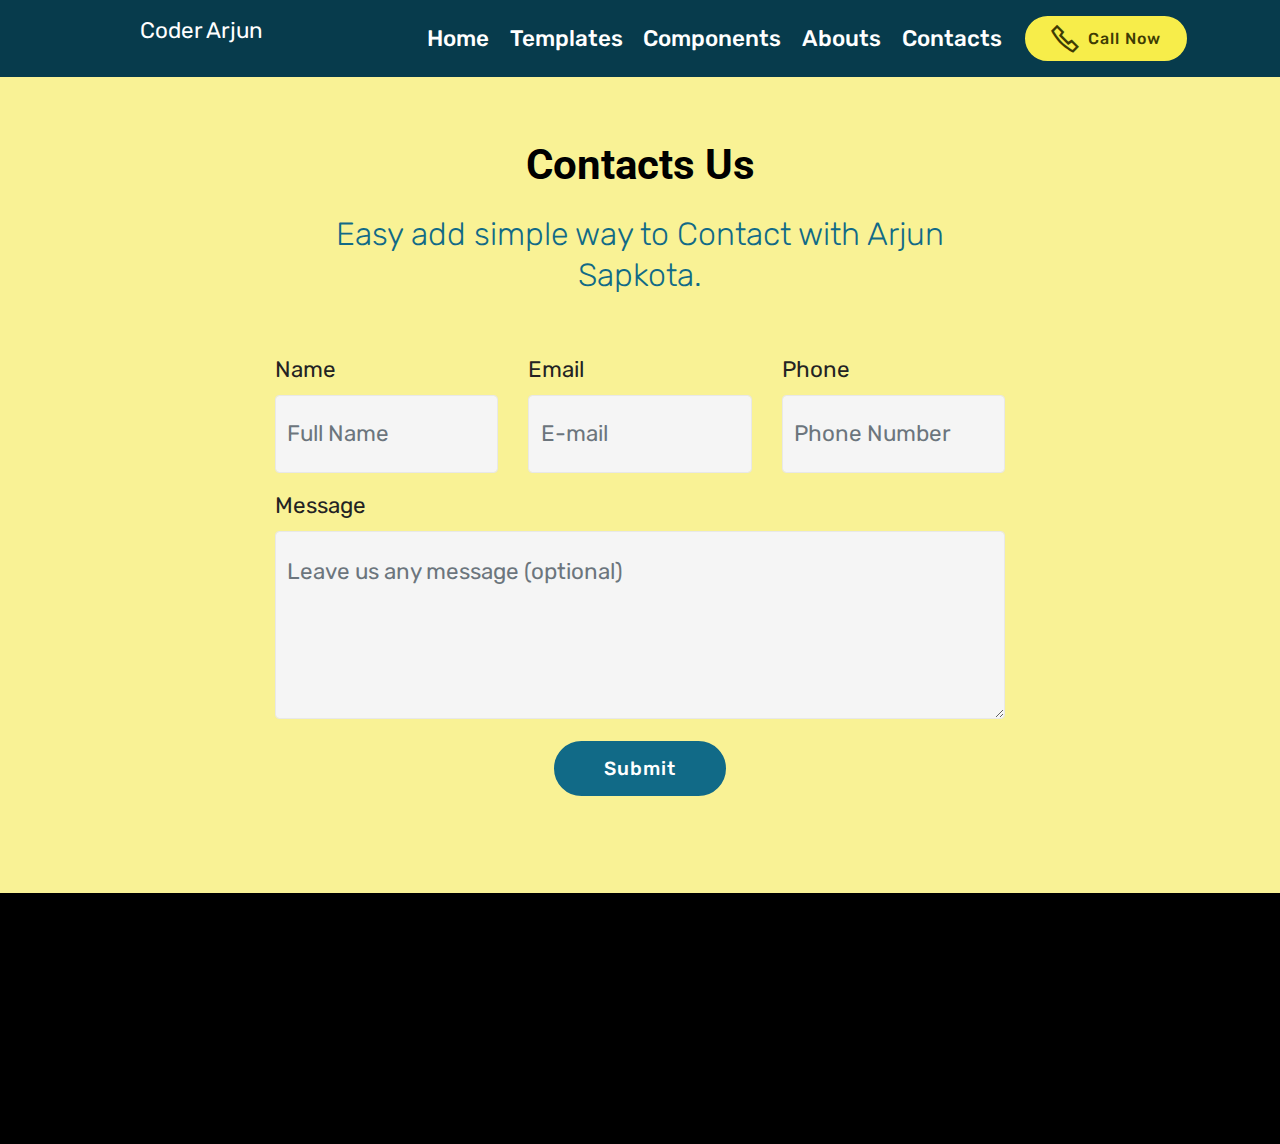
==== commit 5123328a: "Update contact.html" ====
--- a/contact.html
+++ b/contact.html
@@ -50,7 +50,7 @@
         <div class="collapse navbar-collapse" id="navbarSupportedContent">
             <ul class="navbar-nav nav-dropdown" data-app-modern-menu="true"><li class="nav-item">
                     <a class="nav-link link text-white text-primary display-7" href="index.html">Home</a>
-                </li><li class="nav-item"><a class="nav-link link text-white text-primary display-7" href="index.html#testimonials2-c">About me</a></li><li class="nav-item"><a class="nav-link link text-white text-primary display-7" href="project.html">Projects</a></li><li class="nav-item"><a class="nav-link link text-white text-primary display-7" href="contact.html">Contacts</a></li><li class="nav-item"><a class="nav-link link text-white text-primary display-7" href="download.html">Download</a></li></ul>
+                </li><li class="nav-item"><a class="nav-link link text-white text-primary display-7" href="templates.html">Templates</a></li><li class="nav-item"><a class="nav-link link text-white text-primary display-7" href="soon.html">Components</a></li><li class="nav-item"><a class="nav-link link text-white text-primary display-7" href="index.html#testimonials2-c">Abouts</a></li><li class="nav-item"><a class="nav-link link text-white text-primary display-7" href="contact.html">Contacts</a></li></ul>
             <div class="navbar-buttons mbr-section-btn"><a class="btn btn-sm btn-success display-2" href="tel:9816924232"><span class="mobi-mbri mobi-mbri-phone mbr-iconfont mbr-iconfont-btn" style="font-size: 28px;"></span>Call Now</a></div>
         </div>
     </nav>
@@ -161,4 +161,4 @@
  <div id="scrollToTop" class="scrollToTop mbr-arrow-up"><a style="text-align: center;"><i class="mbr-arrow-up-icon mbr-arrow-up-icon-cm cm-icon cm-icon-smallarrow-up"></i></a></div>
     <input name="animation" type="hidden">
   </body>
-</html>+</html>
--- a/assets/arjun/css/mbr-additional.css
+++ b/assets/arjun/css/mbr-additional.css
@@ -1083,7 +1083,7 @@
 .cid-slWic4jafX {
   padding-top: 120px;
   padding-bottom: 120px;
-  background-image: url("../../../assets/images/christopher-gower-m-hrflhgabo-unsplash-2-2000x1331.jpeg");
+  background-image: url("../../../assets/images/mbr-1.jpeg");
 }
 .cid-slWic4jafX .mbr-section-subtitle {
   font-style: italic;
--- a/assets/arjun/css/mbr-additional.css
+++ b/assets/arjun/css/mbr-additional.css
@@ -1083,7 +1083,7 @@
 .cid-slWic4jafX {
   padding-top: 120px;
   padding-bottom: 120px;
-  background-image: url("../../../assets/images/christopher-gower-m-hrflhgabo-unsplash-2-2000x1331.jpeg");
+  background-image: url("../../../assets/images/mbr-1.jpeg");
 }
 .cid-slWic4jafX .mbr-section-subtitle {
   font-style: italic;
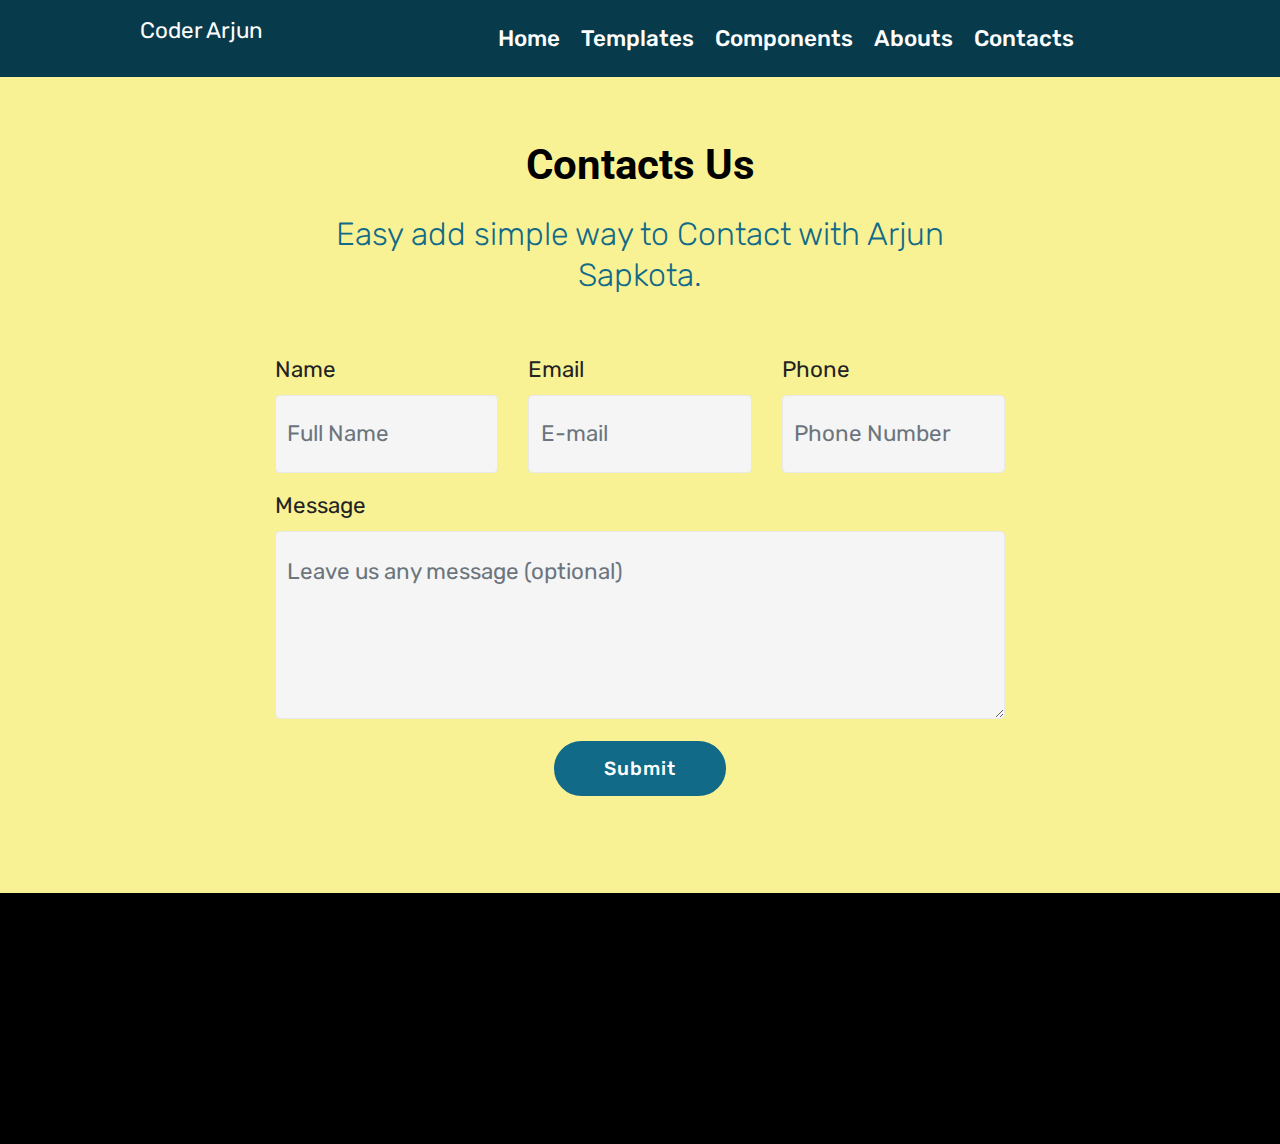
==== commit cff8a338: "Update contact.html" ====
--- a/contact.html
+++ b/contact.html
@@ -22,7 +22,17 @@
   <link rel="stylesheet" href="assets/theme/css/style.css">
   <link rel="preload" as="style" href="assets/arjun/css/mbr-additional.css"><link rel="stylesheet" href="assets/arjun/css/mbr-additional.css" type="text/css">
   
-  
+      <style>
+
+    #insta,#face,#twitter{
+            color: white;
+            margin-left:10px;
+            margin-right: 10px;
+            font-size: 30px;
+
+        }
+
+    </style>
   
   
 </head>
@@ -51,10 +61,15 @@
             <ul class="navbar-nav nav-dropdown" data-app-modern-menu="true"><li class="nav-item">
                     <a class="nav-link link text-white text-primary display-7" href="index.html">Home</a>
                 </li><li class="nav-item"><a class="nav-link link text-white text-primary display-7" href="templates.html">Templates</a></li><li class="nav-item"><a class="nav-link link text-white text-primary display-7" href="soon.html">Components</a></li><li class="nav-item"><a class="nav-link link text-white text-primary display-7" href="index.html#testimonials2-c">Abouts</a></li><li class="nav-item"><a class="nav-link link text-white text-primary display-7" href="contact.html">Contacts</a></li></ul>
-            <div class="navbar-buttons mbr-section-btn"><a class="btn btn-sm btn-success display-2" href="tel:9816924232"><span class="mobi-mbri mobi-mbri-phone mbr-iconfont mbr-iconfont-btn" style="font-size: 28px;"></span>Call Now</a></div>
-        </div>
-    </nav>
-</section>
+           &nbsp; &nbsp; &nbsp; &nbsp;&nbsp; &nbsp; &nbsp; &nbsp; 
+                <i class="fab fa-facebook" id="face"></i>
+                <i class="fab fa-instagram" id="insta"></i>
+                <i class="fab fa-twitter" id="twitter"></i>
+            </div>
+        </nav>
+    </section>
+
+
 
 <section class="mbr-section form1 cid-ssaZlJMGEu" id="form1-w">
 
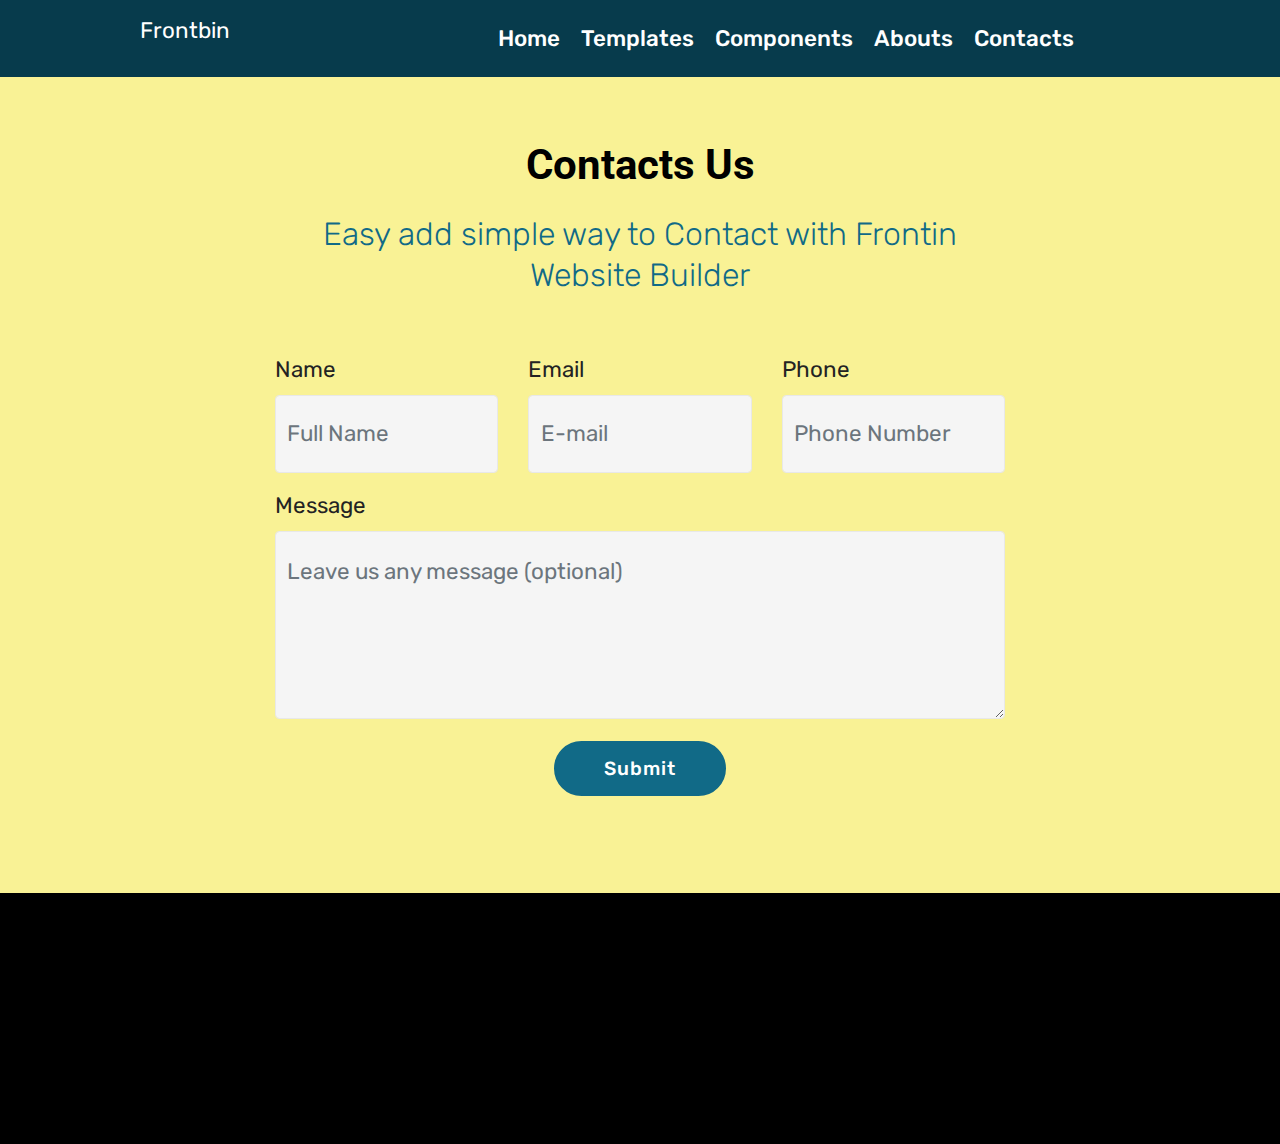
==== commit efd8b8a9: "Update contact.html" ====
--- a/contact.html
+++ b/contact.html
@@ -54,7 +54,7 @@
         <div class="menu-logo">
             <div class="navbar-brand">
                 
-                <span class="navbar-caption-wrap"><a class="navbar-caption text-white text-primary display-7" href="index.html"><p><span style="font-weight: normal;">&nbsp;&nbsp;&nbsp;&nbsp;&nbsp;&nbsp;&nbsp;&nbsp;&nbsp;&nbsp;&nbsp;&nbsp;Coder Arjun</span></p></a></span>
+                <span class="navbar-caption-wrap"><a class="navbar-caption text-white text-primary display-7" href="index.html"><p><span style="font-weight: normal;">&nbsp;&nbsp;&nbsp;&nbsp;&nbsp;&nbsp;&nbsp;&nbsp;&nbsp;&nbsp;&nbsp;&nbsp;Frontbin</span></p></a></span>
             </div>
         </div>
         <div class="collapse navbar-collapse" id="navbarSupportedContent">
@@ -82,7 +82,7 @@
                 <h2 class="mbr-section-title align-center pb-3 mbr-fonts-style display-1"><strong>
                     </strong><br><strong>Contacts Us</strong></h2>
                 <h3 class="mbr-section-subtitle align-center mbr-light pb-3 mbr-fonts-style display-5">
-                    Easy add simple way to Contact with Arjun Sapkota.</h3>
+                    Easy add simple way to Contact with Frontin Website Builder</h3>
             </div>
         </div>
     </div>
@@ -90,7 +90,7 @@
         <div class="row justify-content-center">
             <div class="media-container-column col-lg-8" data-form-type="formoid">
                 <!---Formbuilder Form--->
-                <form action="https://mobirise.eu/" method="POST" class="mbr-form form-with-styler" data-form-title="Mobirise Form"><input type="hidden" name="email" data-form-email="true" value="G9Bbhs3Pxdj8YrXMcjWgxSCeQBkC9jFZ3YenAvybAbnSo58C97xijrjKAzYWF214RK28lmwSYPTguc8CtxZCNMDhCEfOy5ySMqVdZ2l4cOqbOOL+kOEq/DZfFe2Lej+J">
+                <form method="POST" class="mbr-form form-with-styler" data-form-title=""><input type="hidden" name="email" data-form-email="true" value="G9Bbhs3Pxdj8YrXMcjWgxSCeQBkC9jFZ3YenAvybAbnSo58C97xijrjKAzYWF214RK28lmwSYPTguc8CtxZCNMDhCEfOy5ySMqVdZ2l4cOqbOOL+kOEq/DZfFe2Lej+J">
                     <div class="row">
                         <div hidden="hidden" data-form-alert="" class="alert alert-success col-12">Thanks for filling out the form. Get in touch.</div>
                         <div hidden="hidden" data-form-alert-danger="" class="alert alert-danger col-12">
@@ -166,7 +166,7 @@
             </div>
             <div class="row row-copirayt">
                 <p class="mbr-text mb-0 mbr-fonts-style mbr-white align-center display-7">
-                    © Copyright 2021 coderarjun.tk - All Rights Reserved<br>Website Develop by <a href="https://www.facebook.com/arjunsapkota003" class="text-primary" target="_blank">Arjun Sapkota</a></p>
+                    © Copyright 2021 Praba.com.np - All Rights Reserved<br>Website Develop by <a href="https://www.facebook.com/arjunsapkota003" class="text-primary" target="_blank">Arjun Sapkota</a></p>
             </div>
         </div>
     </div>
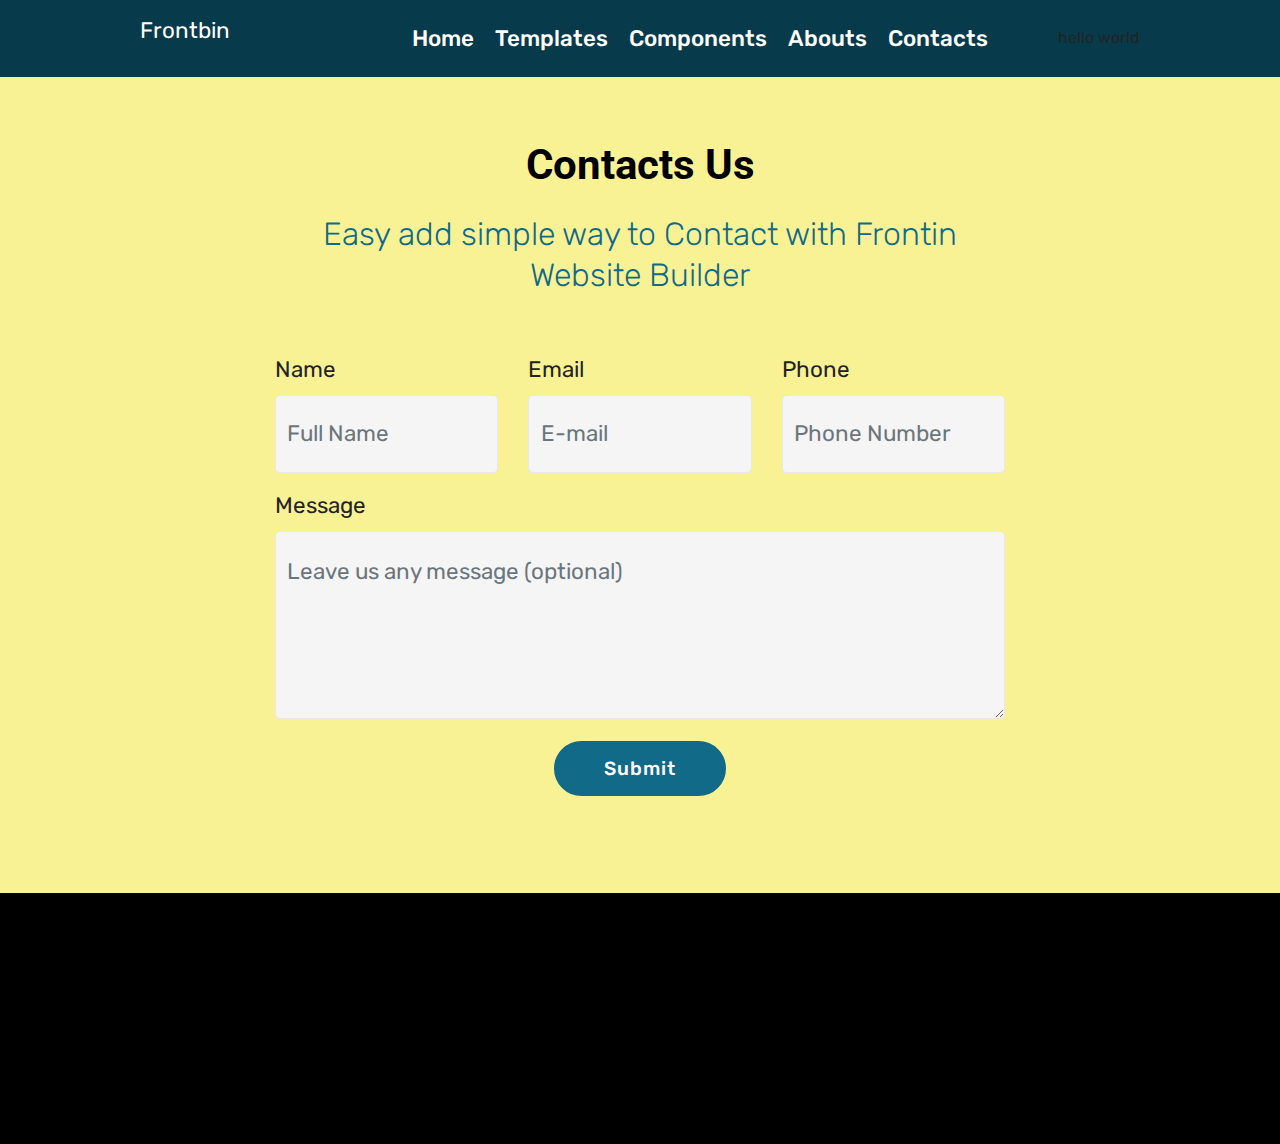
==== commit c7f64bbd: "Update contact.html" ====
--- a/contact.html
+++ b/contact.html
@@ -61,7 +61,7 @@
             <ul class="navbar-nav nav-dropdown" data-app-modern-menu="true"><li class="nav-item">
                     <a class="nav-link link text-white text-primary display-7" href="index.html">Home</a>
                 </li><li class="nav-item"><a class="nav-link link text-white text-primary display-7" href="templates.html">Templates</a></li><li class="nav-item"><a class="nav-link link text-white text-primary display-7" href="soon.html">Components</a></li><li class="nav-item"><a class="nav-link link text-white text-primary display-7" href="index.html#testimonials2-c">Abouts</a></li><li class="nav-item"><a class="nav-link link text-white text-primary display-7" href="contact.html">Contacts</a></li></ul>
-           &nbsp; &nbsp; &nbsp; &nbsp;&nbsp; &nbsp; &nbsp; &nbsp; 
+           &nbsp; &nbsp; &nbsp; &nbsp;&nbsp; &nbsp; &nbsp; &nbsp; hello world
                 <i class="fab fa-facebook" id="face"></i>
                 <i class="fab fa-instagram" id="insta"></i>
                 <i class="fab fa-twitter" id="twitter"></i>
